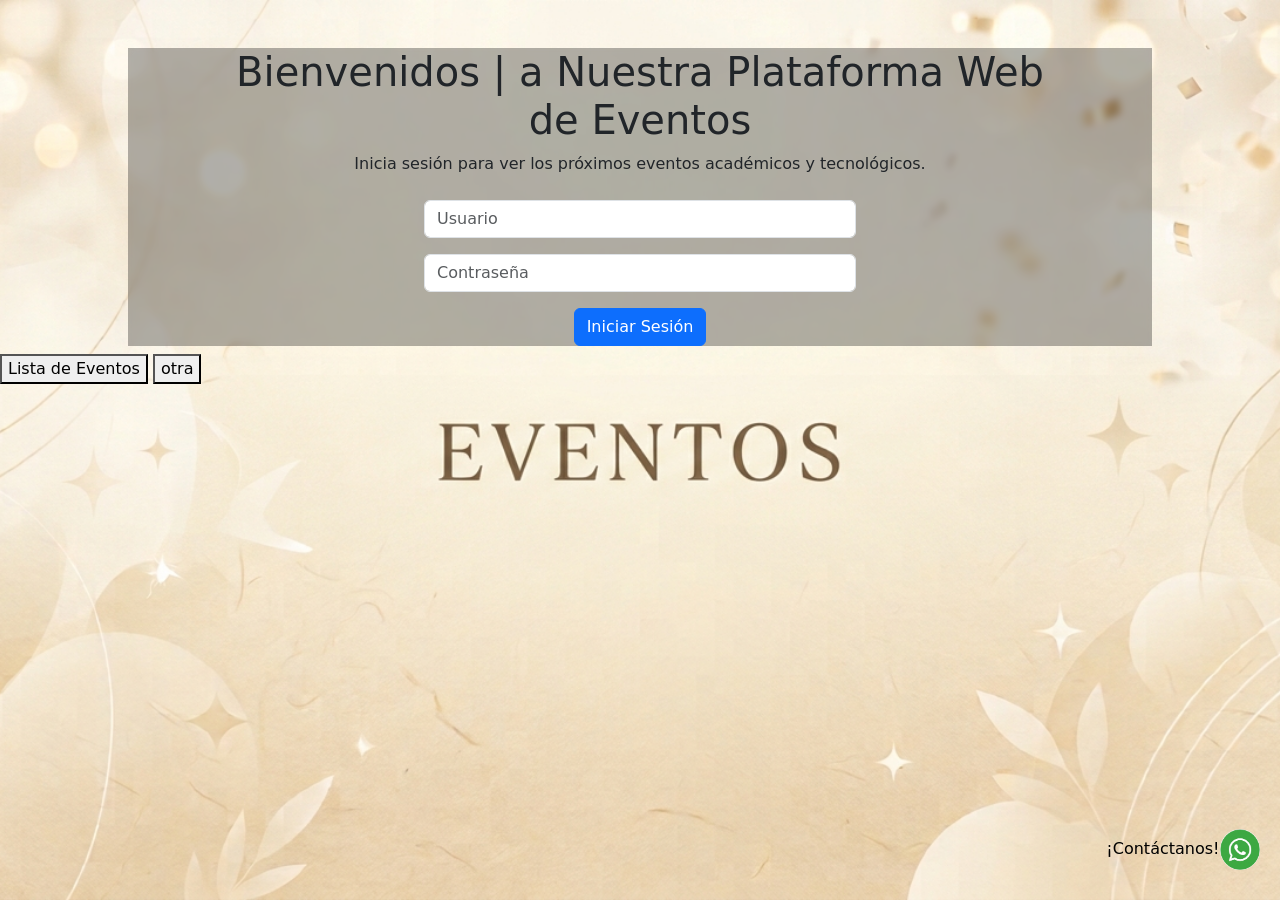
==== index.html @ 847c5870 "conecto el avance del proyecto" ====
<!DOCTYPE html>
<html lang="es">
<head>
    <meta charset="UTF-8">
    <meta name="viewport" content="width=device-width, initial-scale=1.0">

    <link href="https://cdn.jsdelivr.net/npm/bootstrap@5.3.3/dist/css/bootstrap.min.css" rel="stylesheet" integrity="sha384-QWTKZyjpPEjISv5WaRU9OFeRpok6YctnYmDr5pNlyT2bRjXh0JMhjY6hW+ALEwIH" crossorigin="anonymous">

    <title>Plataforma de Eventos | Inicio</title>
    <link rel="stylesheet" href="./css/style.css">

</head>
<body>

<!--======== esta pagina es tuya ========== .l. =============-->

    <main class="contenedor text-center mt-5">

        <header>
            <h1>Bienvenidos | a Nuestra Plataforma Web de Eventos</h1>
            <p>Inicia sesión para ver los próximos eventos académicos y tecnológicos.</p>
        </header>
       
        
        <!-- Formulario de Login Básico -->
        <form id="loginForm" class="w-50 mx-auto mt-4">
            <div class="mb-3">
                <input type="text" id="username" class="form-control" placeholder="Usuario" required>
            </div>
            <div class="mb-3">
                <input type="password" id="password" class="form-control" placeholder="Contraseña" required>
            </div>
            <button type="submit" class="btn btn-primary">Iniciar Sesión</button>
            <div id="errorMsg" class="text-danger mt-2"></div>
        </form>




            
        </div>
    </main>
    <aside>
        <div class="flota wp">
            <a href="https://www.whatsapp.com/?lang=es" target="_blank">
                <button>¡Contáctanos!<img src="../imgs/wp.jpeg" alt="contacto">
                </button></a>
    </aside>

                    <!--======== sebas ========== Navegacion temporal =============-->
    <aside>
        
            <nav>              

                <a href="./pages/eventos.html"><button><img src="" >Lista de Eventos</button></a>
                <a href="./pages/formulario.html"><button><img src="">otra</button></a>
            </nav>

    </aside>
</body>
</html>
---- css/style.css ----
body{
    background-image: url(../imgs/fondo.jpeg);
            background-size: cover;
            background-position: center;
            background-repeat: no-repeat;
            background-attachment: fixed;
            justify-content: center;
}

.contenedor{
    background-color: rgba(0, 0, 0, 0.3);
    backdrop-filter: blur(3px);
    margin: auto;
    width: 80%;
    padding-right: 80px;
    padding-left: 80px;
}
.navegacion button{
    background-color: rgb(218, 16, 77);
    
}

/*================ >  Botones flotantes  < =============================================*/

.flota{
    position: fixed;
    z-index: 1000;           
}
.flota button{
    background-color: rgba(0, 0, 0, 0);
    border-radius: 100%;
    border: 1px;
    padding: 10px 20px;
    
}
.c-s button{
    position: fixed ;   
    top: 10px;
    right: 10px;
    border-radius: 40px;
    background-color: rgba(139, 0, 0, 0.795);
    color: white;
    
}
.pag{
    background-color: rgba(46, 104, 158, 0.363);
    top: 20px;
    left: 10px;
    border-radius: 35px;
    
}
.wp{  
    bottom: 20px;
    right: 0.5px;              
    img{
    border-radius: 100%;
    width: 40px;       
    
    }
}   
.wp :hover{
    transform: scale(1.05);
}
.c-s :hover{
    transform: scale(1.1);
}
.pag :hover{
    transform: scale(1.08);
}
/*===================================     */
.tarjeta{
    background-color: rgb(243, 236, 170);
    color: rgb(226, 7, 91);
    border: 1px;
    border-radius: 10%;
}
.img-card{
    max-width: 200px;
    border-radius: 100%;
    border: 1px;
}
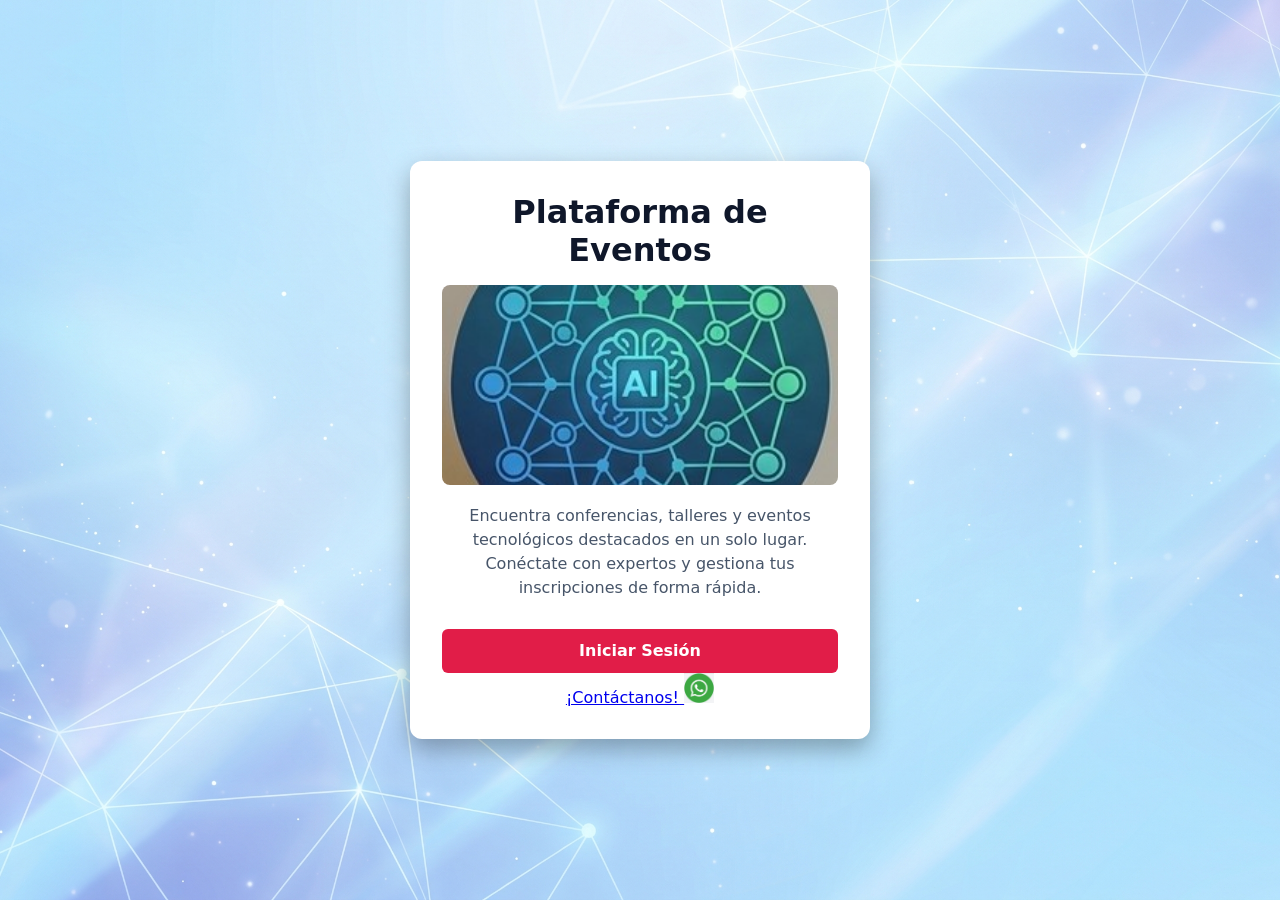
==== commit f56551ac: "feat: correcciones finales del proyecto" ====
--- a/index.html
+++ b/index.html
@@ -1,61 +1,35 @@
 <!DOCTYPE html>
 <html lang="es">
 <head>
-    <meta charset="UTF-8">
-    <meta name="viewport" content="width=device-width, initial-scale=1.0">
-
-    <link href="https://cdn.jsdelivr.net/npm/bootstrap@5.3.3/dist/css/bootstrap.min.css" rel="stylesheet" integrity="sha384-QWTKZyjpPEjISv5WaRU9OFeRpok6YctnYmDr5pNlyT2bRjXh0JMhjY6hW+ALEwIH" crossorigin="anonymous">
-
-    <title>Plataforma de Eventos | Inicio</title>
-    <link rel="stylesheet" href="./css/style.css">
-
+  <meta charset="UTF-8">
+  <meta name="viewport" content="width=device-width, initial-scale=1.0">
+  <title>Plataforma de Eventos</title>
+  <link rel="stylesheet" href="./styles.css">      
 </head>
 <body>
 
-<!--======== esta pagina es tuya ========== .l. =============-->
+  <main class="tarjeta-inicio">
+    <header>
+      <h1>Plataforma de Eventos</h1>
+    </header>
 
-    <main class="contenedor text-center mt-5">
+    <div class="imagen-contenedor">
+      <img src="imgs/IA.jpeg" alt="Conferencia de eventos y tecnología">
+    </div>
 
-        <header>
-            <h1>Bienvenidos | a Nuestra Plataforma Web de Eventos</h1>
-            <p>Inicia sesión para ver los próximos eventos académicos y tecnológicos.</p>
-        </header>
-       
-        
-        <!-- Formulario de Login Básico -->
-        <form id="loginForm" class="w-50 mx-auto mt-4">
-            <div class="mb-3">
-                <input type="text" id="username" class="form-control" placeholder="Usuario" required>
-            </div>
-            <div class="mb-3">
-                <input type="password" id="password" class="form-control" placeholder="Contraseña" required>
-            </div>
-            <button type="submit" class="btn btn-primary">Iniciar Sesión</button>
-            <div id="errorMsg" class="text-danger mt-2"></div>
-        </form>
+    <p class="descripcion">
+      Encuentra conferencias, talleres y eventos tecnológicos destacados en un solo lugar. 
+      Conéctate con expertos y gestiona tus inscripciones de forma rápida.
+    </p>
 
+    <a href="./pages/sesion.html" class="btn-principal">Iniciar Sesión</a>
+    
+    <a href="https://wa.me/573001234567" target="_blank" rel="noopener noreferrer" class="btn-whatsapp" title="Contáctanos por WhatsApp">
+     <span>¡Contáctanos!</span>
+     <img src="imgs/wp.jpeg" alt="WhatsApp" height="30" width="30">
+    </a>
 
-
-
-            
-        </div>
-    </main>
-    <aside>
-        <div class="flota wp">
-            <a href="https://www.whatsapp.com/?lang=es" target="_blank">
-                <button>¡Contáctanos!<img src="../imgs/wp.jpeg" alt="contacto">
-                </button></a>
-    </aside>
-
-                    <!--======== sebas ========== Navegacion temporal =============-->
-    <aside>
-        
-            <nav>              
-
-                <a href="./pages/eventos.html"><button><img src="" >Lista de Eventos</button></a>
-                <a href="./pages/formulario.html"><button><img src="">otra</button></a>
-            </nav>
-
-    </aside>
+  </main>
+  
 </body>
 </html>
--- a/styles.css
+++ b/styles.css
@@ -0,0 +1,116 @@
+* {
+  margin: 0;
+  padding: 0;
+  box-sizing: border-box;
+  font-family: system-ui, -apple-system, sans-serif;
+}
+
+body {
+  background-image: url("./imgs/fondo1.jpg");
+  background-size: cover;
+  background-position: center;
+  background-repeat: no-repeat;
+  color: #678cc8;
+  min-height: 100vh;
+  display: flex;
+  align-items: center;
+  justify-content: center;
+  padding: 1.5rem;
+}
+
+/* Tarjeta principal centrada */
+.tarjeta-inicio {
+  background-color: #ffffff;
+  max-width: 460px;
+  width: 100%;
+  padding: 2rem;
+  border-radius: 12px;
+  box-shadow: 0 10px 25px rgba(0, 0, 0, 0.3);
+  text-align: center;
+}
+
+h1, h2 {
+  color: #0f172a;
+  margin-bottom: 1rem;
+}
+
+/* Imagen */
+.imagen-contenedor {
+  width: 100%;
+  height: 200px;
+  overflow: hidden;
+  border-radius: 8px;
+  margin-bottom: 1.2rem;
+}
+
+.imagen-contenedor img {
+  width: 100%;
+  height: 100%;
+  object-fit: cover;
+}
+
+/* Texto descriptivo */
+.descripcion {
+  color: #475569;
+  font-size: 1rem;
+  line-height: 1.5;
+  margin-bottom: 1.8rem;
+}
+
+/* Botón principal */
+.btn-principal {
+  display: inline-block;
+  width: 100%;
+  background-color: #e11d48;
+  color: #ffffff;
+  text-decoration: none;
+  font-weight: bold;
+  font-size: 1rem;
+  padding: 0.8rem;
+  border-radius: 6px;
+  border: none;
+  cursor: pointer;
+  transition: background-color 0.2s ease;
+}
+
+.btn-principal:hover {
+  background-color: #be123c;
+}
+
+/* Formulario en login.html */
+.formulario {
+  display: flex;
+  flex-direction: column;
+  gap: 1rem;
+  text-align: left;
+  margin-bottom: 1.2rem;
+}
+
+.campo {
+  display: flex;
+  flex-direction: column;
+  gap: 0.3rem;
+}
+
+.campo label {
+  font-size: 0.9rem;
+  font-weight: 600;
+  color: #334155;
+}
+
+.campo input {
+  padding: 0.6rem;
+  border: 1px solid #cbd5e1;
+  border-radius: 6px;
+  font-size: 1rem;
+}
+
+.enlace-volver a {
+  color: #64748b;
+  text-decoration: none;
+  font-size: 0.9rem;
+}
+
+.enlace-volver a:hover {
+  color: #0f172a;
+}
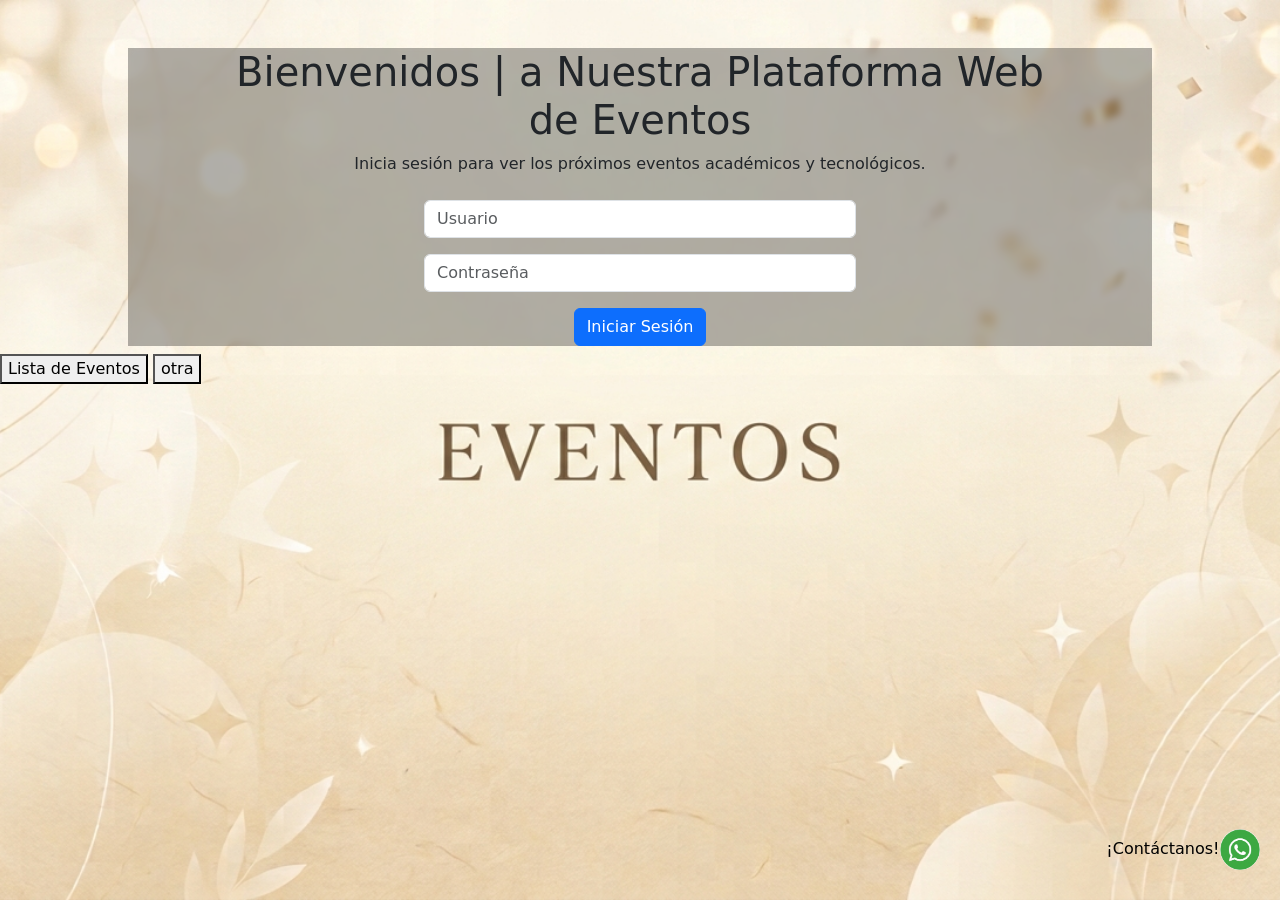
==== commit 802759e1: "fix: resolver conflictos de integracion y aplicar correcciones" ====
--- a/index.html
+++ b/index.html
@@ -1,35 +1,61 @@
 <!DOCTYPE html>
 <html lang="es">
 <head>
-  <meta charset="UTF-8">
-  <meta name="viewport" content="width=device-width, initial-scale=1.0">
-  <title>Plataforma de Eventos</title>
-  <link rel="stylesheet" href="./styles.css">      
+    <meta charset="UTF-8">
+    <meta name="viewport" content="width=device-width, initial-scale=1.0">
+
+    <link href="https://cdn.jsdelivr.net/npm/bootstrap@5.3.3/dist/css/bootstrap.min.css" rel="stylesheet" integrity="sha384-QWTKZyjpPEjISv5WaRU9OFeRpok6YctnYmDr5pNlyT2bRjXh0JMhjY6hW+ALEwIH" crossorigin="anonymous">
+
+    <title>Plataforma de Eventos | Inicio</title>
+    <link rel="stylesheet" href="./css/style.css">
+
 </head>
 <body>
 
-  <main class="tarjeta-inicio">
-    <header>
-      <h1>Plataforma de Eventos</h1>
-    </header>
+<!--======== esta pagina es tuya ========== .l. =============-->
 
-    <div class="imagen-contenedor">
-      <img src="imgs/IA.jpeg" alt="Conferencia de eventos y tecnología">
-    </div>
+    <main class="contenedor text-center mt-5">
 
-    <p class="descripcion">
-      Encuentra conferencias, talleres y eventos tecnológicos destacados en un solo lugar. 
-      Conéctate con expertos y gestiona tus inscripciones de forma rápida.
-    </p>
+        <header>
+            <h1>Bienvenidos | a Nuestra Plataforma Web de Eventos</h1>
+            <p>Inicia sesión para ver los próximos eventos académicos y tecnológicos.</p>
+        </header>
+       
+        
+        <!-- Formulario de Login Básico -->
+        <form id="loginForm" class="w-50 mx-auto mt-4">
+            <div class="mb-3">
+                <input type="text" id="username" class="form-control" placeholder="Usuario" required>
+            </div>
+            <div class="mb-3">
+                <input type="password" id="password" class="form-control" placeholder="Contraseña" required>
+            </div>
+            <button type="submit" class="btn btn-primary">Iniciar Sesión</button>
+            <div id="errorMsg" class="text-danger mt-2"></div>
+        </form>
 
-    <a href="./pages/sesion.html" class="btn-principal">Iniciar Sesión</a>
-    
-    <a href="https://wa.me/573001234567" target="_blank" rel="noopener noreferrer" class="btn-whatsapp" title="Contáctanos por WhatsApp">
-     <span>¡Contáctanos!</span>
-     <img src="imgs/wp.jpeg" alt="WhatsApp" height="30" width="30">
-    </a>
 
-  </main>
-  
+
+
+            
+        </div>
+    </main>
+    <aside>
+        <div class="flota wp">
+            <a href="https://www.whatsapp.com/?lang=es" target="_blank">
+                <button>¡Contáctanos!<img src="./imgs/wp.jpeg" alt="contacto">
+                </button></a>
+    </aside>
+
+                    <!--======== sebas ========== Navegacion temporal =============-->
+    <aside>
+        
+            <nav>              
+
+                <a href="./pages/eventos.html"><button><img src="" >Lista de Eventos</button></a>
+                <a href="./pages/formulario.html"><button><img src="">otra</button></a>
+            </nav>
+
+    </aside>
 </body>
 </html>
--- a/css/style.css
+++ b/css/style.css
@@ -0,0 +1,81 @@
+body{
+    background-image: url(../imgs/fondo.jpeg);
+            background-size: cover;
+            background-position: center;
+            background-repeat: no-repeat;
+            background-attachment: fixed;
+            justify-content: center;
+}
+
+.contenedor{
+    background-color: rgba(0, 0, 0, 0.3);
+    backdrop-filter: blur(3px);
+    margin: auto;
+    width: 80%;
+    padding-right: 80px;
+    padding-left: 80px;
+}
+.navegacion button{
+    background-color: rgb(218, 16, 77);
+    
+}
+
+/*================ >  Botones flotantes  < =============================================*/
+
+.flota{
+    position: fixed;
+    z-index: 1000;           
+}
+.flota button{
+    background-color: rgba(0, 0, 0, 0);
+    border-radius: 100%;
+    border: 1px;
+    padding: 10px 20px;
+    
+}
+.c-s button{
+    position: fixed ;   
+    top: 10px;
+    right: 10px;
+    border-radius: 40px;
+    background-color: rgba(139, 0, 0, 0.795);
+    color: white;
+    
+}
+.pag{
+    background-color: rgba(46, 104, 158, 0.363);
+    top: 20px;
+    left: 10px;
+    border-radius: 35px;
+    
+}
+.wp{  
+    bottom: 20px;
+    right: 0.5px;              
+    img{
+    border-radius: 100%;
+    width: 40px;       
+    
+    }
+}   
+.wp :hover{
+    transform: scale(1.05);
+}
+.c-s :hover{
+    transform: scale(1.1);
+}
+.pag :hover{
+    transform: scale(1.08);
+}
+/*===================================     */
+.tarjeta{
+    background-color: rgb(243, 236, 170);
+    color: rgb(226, 7, 91);
+    border: 1px;
+    border-radius: 10%;
+}
+.img-card{
+    max-width: 200px;
+    border-radius: 100%;
+    border: 1px;
+}
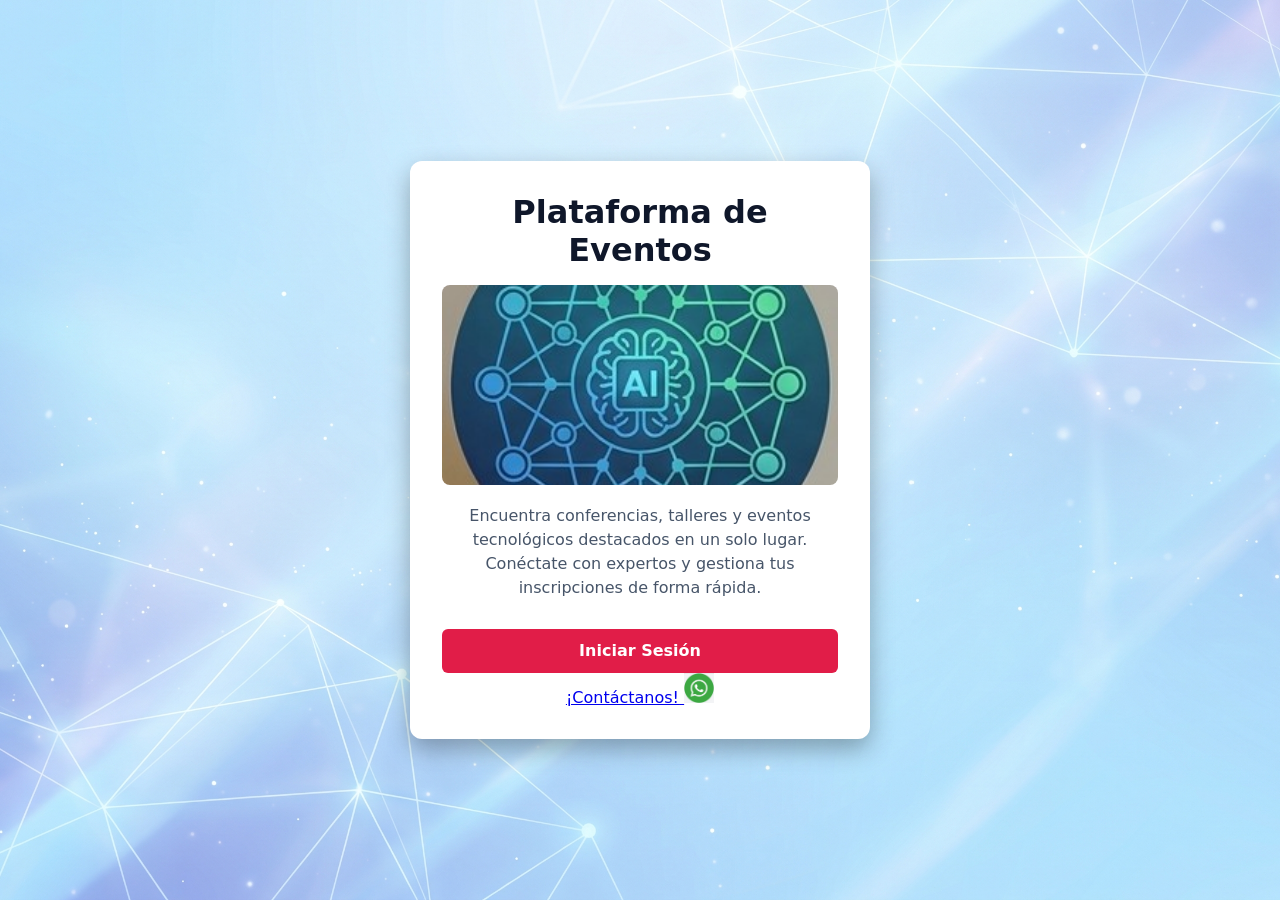
==== commit 3a82ac64: "fix:correciones en el git" ====
--- a/index.html
+++ b/index.html
@@ -1,61 +1,35 @@
 <!DOCTYPE html>
 <html lang="es">
 <head>
-    <meta charset="UTF-8">
-    <meta name="viewport" content="width=device-width, initial-scale=1.0">
-
-    <link href="https://cdn.jsdelivr.net/npm/bootstrap@5.3.3/dist/css/bootstrap.min.css" rel="stylesheet" integrity="sha384-QWTKZyjpPEjISv5WaRU9OFeRpok6YctnYmDr5pNlyT2bRjXh0JMhjY6hW+ALEwIH" crossorigin="anonymous">
-
-    <title>Plataforma de Eventos | Inicio</title>
-    <link rel="stylesheet" href="./css/style.css">
-
+  <meta charset="UTF-8">
+  <meta name="viewport" content="width=device-width, initial-scale=1.0">
+  <title>Plataforma de Eventos</title>
+  <link rel="stylesheet" href="./styles.css">      
 </head>
 <body>
 
-<!--======== esta pagina es tuya ========== .l. =============-->
+  <main class="tarjeta-inicio">
+    <header>
+      <h1>Plataforma de Eventos</h1>
+    </header>
 
-    <main class="contenedor text-center mt-5">
+    <div class="imagen-contenedor">
+      <img src="imgs/IA.jpeg" alt="Conferencia de eventos y tecnología">
+    </div>
 
-        <header>
-            <h1>Bienvenidos | a Nuestra Plataforma Web de Eventos</h1>
-            <p>Inicia sesión para ver los próximos eventos académicos y tecnológicos.</p>
-        </header>
-       
-        
-        <!-- Formulario de Login Básico -->
-        <form id="loginForm" class="w-50 mx-auto mt-4">
-            <div class="mb-3">
-                <input type="text" id="username" class="form-control" placeholder="Usuario" required>
-            </div>
-            <div class="mb-3">
-                <input type="password" id="password" class="form-control" placeholder="Contraseña" required>
-            </div>
-            <button type="submit" class="btn btn-primary">Iniciar Sesión</button>
-            <div id="errorMsg" class="text-danger mt-2"></div>
-        </form>
+    <p class="descripcion">
+      Encuentra conferencias, talleres y eventos tecnológicos destacados en un solo lugar. 
+      Conéctate con expertos y gestiona tus inscripciones de forma rápida.
+    </p>
+
+    <a href="./pages/sesion.html" class="btn-principal">Iniciar Sesión</a>
+    
+    <a href="https://wa.me/573001234567" target="_blank" rel="noopener noreferrer" class="btn-whatsapp" title="Contáctanos por WhatsApp">
+     <span>¡Contáctanos!</span>
+     <img src="imgs/wp.jpeg" alt="WhatsApp" height="30" width="30">
+    </a>
+
+  </main>
 
 
-
-
-            
-        </div>
-    </main>
-    <aside>
-        <div class="flota wp">
-            <a href="https://www.whatsapp.com/?lang=es" target="_blank">
-                <button>¡Contáctanos!<img src="./imgs/wp.jpeg" alt="contacto">
-                </button></a>
-    </aside>
-
-                    <!--======== sebas ========== Navegacion temporal =============-->
-    <aside>
-        
-            <nav>              
-
-                <a href="./pages/eventos.html"><button><img src="" >Lista de Eventos</button></a>
-                <a href="./pages/formulario.html"><button><img src="">otra</button></a>
-            </nav>
-
-    </aside>
-</body>
 </html>
--- a/styles.css
+++ b/styles.css
@@ -0,0 +1,116 @@
+* {
+  margin: 0;
+  padding: 0;
+  box-sizing: border-box;
+  font-family: system-ui, -apple-system, sans-serif;
+}
+
+body {
+  background-image: url("./imgs/fondo1.jpg");
+  background-size: cover;
+  background-position: center;
+  background-repeat: no-repeat;
+  color: #678cc8;
+  min-height: 100vh;
+  display: flex;
+  align-items: center;
+  justify-content: center;
+  padding: 1.5rem;
+}
+
+/* Tarjeta principal centrada */
+.tarjeta-inicio {
+  background-color: #ffffff;
+  max-width: 460px;
+  width: 100%;
+  padding: 2rem;
+  border-radius: 12px;
+  box-shadow: 0 10px 25px rgba(0, 0, 0, 0.3);
+  text-align: center;
+}
+
+h1, h2 {
+  color: #0f172a;
+  margin-bottom: 1rem;
+}
+
+/* Imagen */
+.imagen-contenedor {
+  width: 100%;
+  height: 200px;
+  overflow: hidden;
+  border-radius: 8px;
+  margin-bottom: 1.2rem;
+}
+
+.imagen-contenedor img {
+  width: 100%;
+  height: 100%;
+  object-fit: cover;
+}
+
+/* Texto descriptivo */
+.descripcion {
+  color: #475569;
+  font-size: 1rem;
+  line-height: 1.5;
+  margin-bottom: 1.8rem;
+}
+
+/* Botón principal */
+.btn-principal {
+  display: inline-block;
+  width: 100%;
+  background-color: #e11d48;
+  color: #ffffff;
+  text-decoration: none;
+  font-weight: bold;
+  font-size: 1rem;
+  padding: 0.8rem;
+  border-radius: 6px;
+  border: none;
+  cursor: pointer;
+  transition: background-color 0.2s ease;
+}
+
+.btn-principal:hover {
+  background-color: #be123c;
+}
+
+/* Formulario en login.html */
+.formulario {
+  display: flex;
+  flex-direction: column;
+  gap: 1rem;
+  text-align: left;
+  margin-bottom: 1.2rem;
+}
+
+.campo {
+  display: flex;
+  flex-direction: column;
+  gap: 0.3rem;
+}
+
+.campo label {
+  font-size: 0.9rem;
+  font-weight: 600;
+  color: #334155;
+}
+
+.campo input {
+  padding: 0.6rem;
+  border: 1px solid #cbd5e1;
+  border-radius: 6px;
+  font-size: 1rem;
+}
+
+.enlace-volver a {
+  color: #64748b;
+  text-decoration: none;
+  font-size: 0.9rem;
+}
+
+.enlace-volver a:hover {
+  color: #0f172a;
+}
